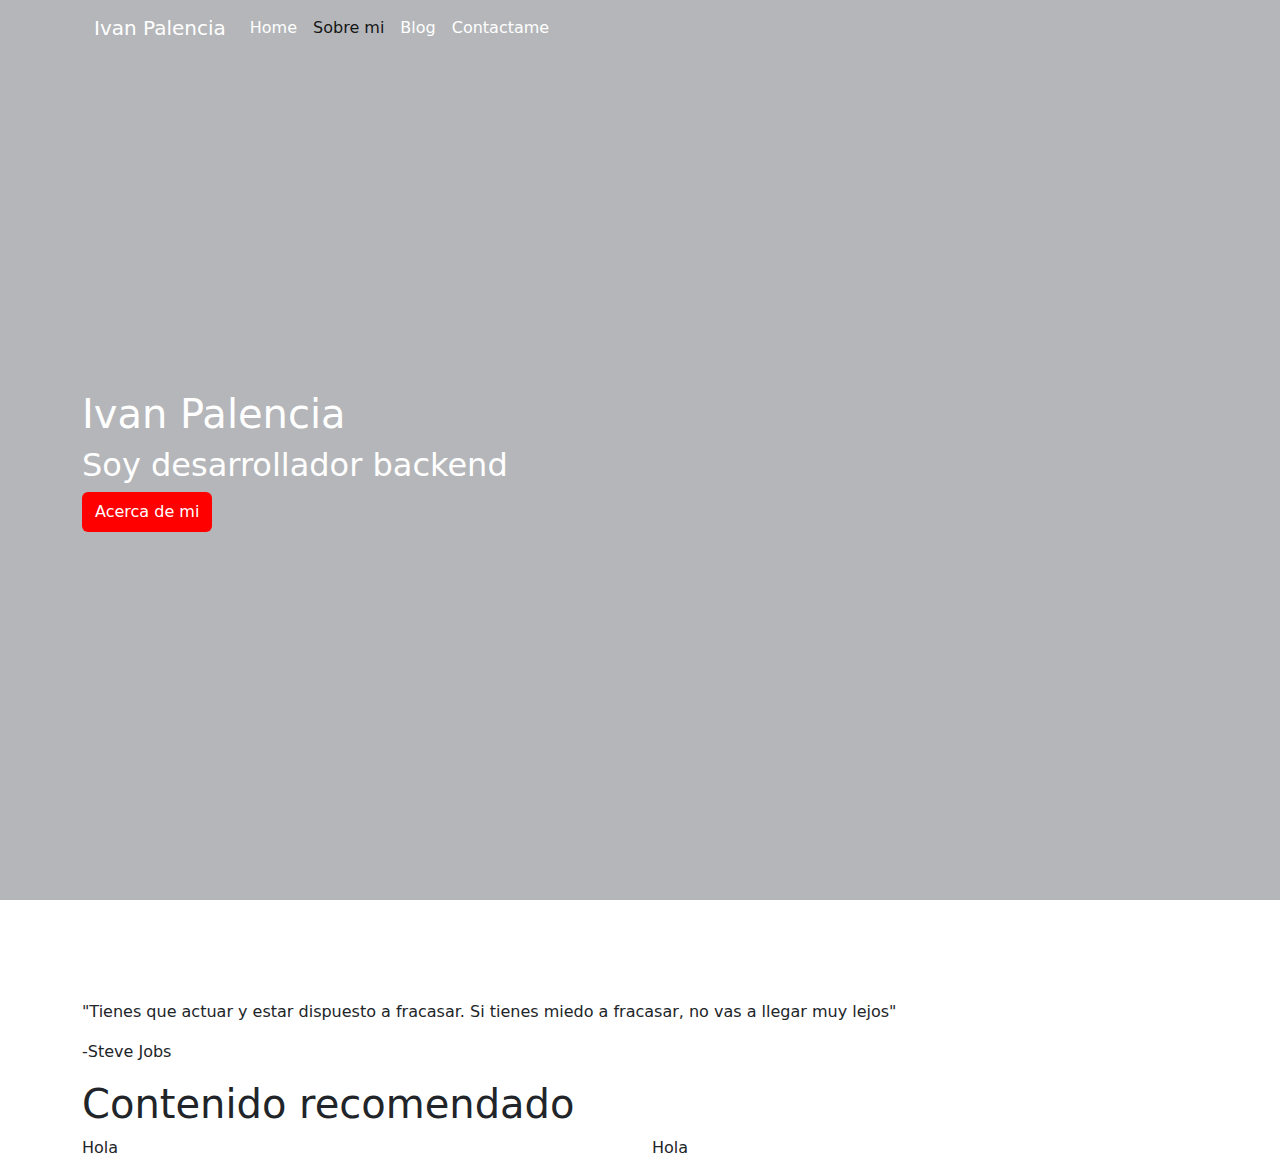
==== aboutMe.html @ 664337e7 "we add diferets sections" ====
<!DOCTYPE html>
<html lang="es">
  <head>
    <meta charset="UTF-8" />
    <meta http-equiv="X-UA-Compatible" content="IE=edge" />
    <meta name="viewport" content="width=device-width, initial-scale=1.0" />
    <meta
      name="description"
      content="Ivan palencia es un administrador de empresas con gran interes por el mundo de los negocios"
    />
    <title>Ivan Palencia</title>
    <link rel="stylesheet" href="bootstrap/css/bootstrap.min.css" />
    <link rel="shortcut icon" href="./Img/foto.ico" type="image/x-icon" />
    <link rel="stylesheet" href="styles/aboutMe.css" />
    <script src="bootstrap/js/bootstrap.js"></script>
  </head>

  <body>
    <header class="header" id="header">
      <!--Hera start the navbar  -->
      <div class="bg-light" >
        <div class="container">
          <nav class="navbar navbar-expand-lg bg-light">
            <div class="container-fluid">
              <a class="navbar-brand" href="index.html">Ivan Palencia</a>
              <button
                class="navbar-toggler"
                type="button"
                data-bs-toggle="collapse"
                data-bs-target="#navbarNavDropdown"
                aria-controls="navbarNavDropdown"
                aria-expanded="false"
                aria-label="Toggle navigation"
              >
                <span class="navbar-toggler-icon"></span>
              </button>
              <div class="collapse navbar-collapse" id="navbarNavDropdown">
                <ul class="navbar-nav">
                  <li class="nav-item">
                    <a
                      class="nav-link"
                      href="index.html"
                      >Home</a
                    >
                  </li>
                  <li class="nav-item">
                    <a class="nav-link active"
                    aria-current="page"
                    href="aboutMe.html">Sobre mi</a>
                  </li>
                  <li class="nav-item">
                    <a class="nav-link" href="blogPage.html">Blog</a>
                  </li>
                  <li class="nav-item">
                    <a class="nav-link" href="contact.html">Contactame</a>
                  </li>
                </ul>
              </div>
            </div>
          </nav>
        </div>
      </div>

      <!--Here finish the navbar -->

      <div class="text-header d-flex align-items-center">
        <div class="container">
          <div class="row">
            <div class="col-sm-8" id="presentation">
              <h1>Ivan Palencia</h1>
              <h2>Soy <span> desarrollador backend </span></h2>
              <a href="" class="btn btn-yo">Acerca de mi</a>
            </div>
          </div>
        </div>
      </div>
    </header>
    <!--Here finish header-->

    <!--Here Start Main-->
    <main>
      <div class="container">
        <div class="row" id="phrase">
          <p> "Tienes que actuar y estar dispuesto a fracasar. Si tienes miedo a fracasar, no vas a llegar muy lejos"</p>
          <p> -Steve Jobs </p>
        </div>
        <!--Here will be information about blog-->
        <div class="row">
          <h1>Contenido recomendado</h1>
          <div class="col">Hola</div>
          <div class = "col">Hola</div>
        
          <!--Here will be information about me-->
        <div class="row"></div>
        
        <!--Here will be information abot portfolio-->
        <div class="row"></div>

        </div>
        <div></div>
      </div>
    </main>
    <!--Here finish Main-->
    <!--Here Starts the footer-->
    <footer>

    </footer> 
    <!--Here Finish the Footer-->
  </body>
</html>
---- styles/aboutMe.css ----
#header{
    width: 100%;
    min-height: 100vh;
    background: url("../img/img1.jpg") top center;
    background-repeat: no-repeat;
    background-position: center;
    background-size: cover;
    background-attachment: fixed;
}

#header:before{
    content: '';
    width: 100%;
    min-height: 100vh;
    background: rgba(5, 13, 24, 0.3);
    position: absolute;
    bottom:0;
    top:0;
    left: 0;
    right: 0;
    
}

#header #presentation{
    position: relative;
    z-index: 2;
    min-width: 300px;
}

/* rgba(5, 13, 24, 0.1)*/

 .bg-light{
    /* position: fixed; */
    /* z-index:20; */
    width: 100%;
    /* background-color: transparent!important; */
   
} 

.bg-light a{
    text-shadow: 10px,red;
}

@media (min-width: 992px){
    .bg-light{
        background-color:transparent!important;
    }
    .bg-light a{
        color: rgb(255, 255, 255);}
    
}

.text-header{
    color: rgb(255, 255, 255);
   min-height: 90vh;
}

.btn-yo{
    padding: 7px 12px;
    color: rgb(255, 255, 255);
    background-color: red;
}
.btn-yo:hover{
    color: rgb(255, 255, 255);
    background-color: rgb(212, 4, 4);
}

/*Main styles*/
main .container{
    margin-top: 100px;
}
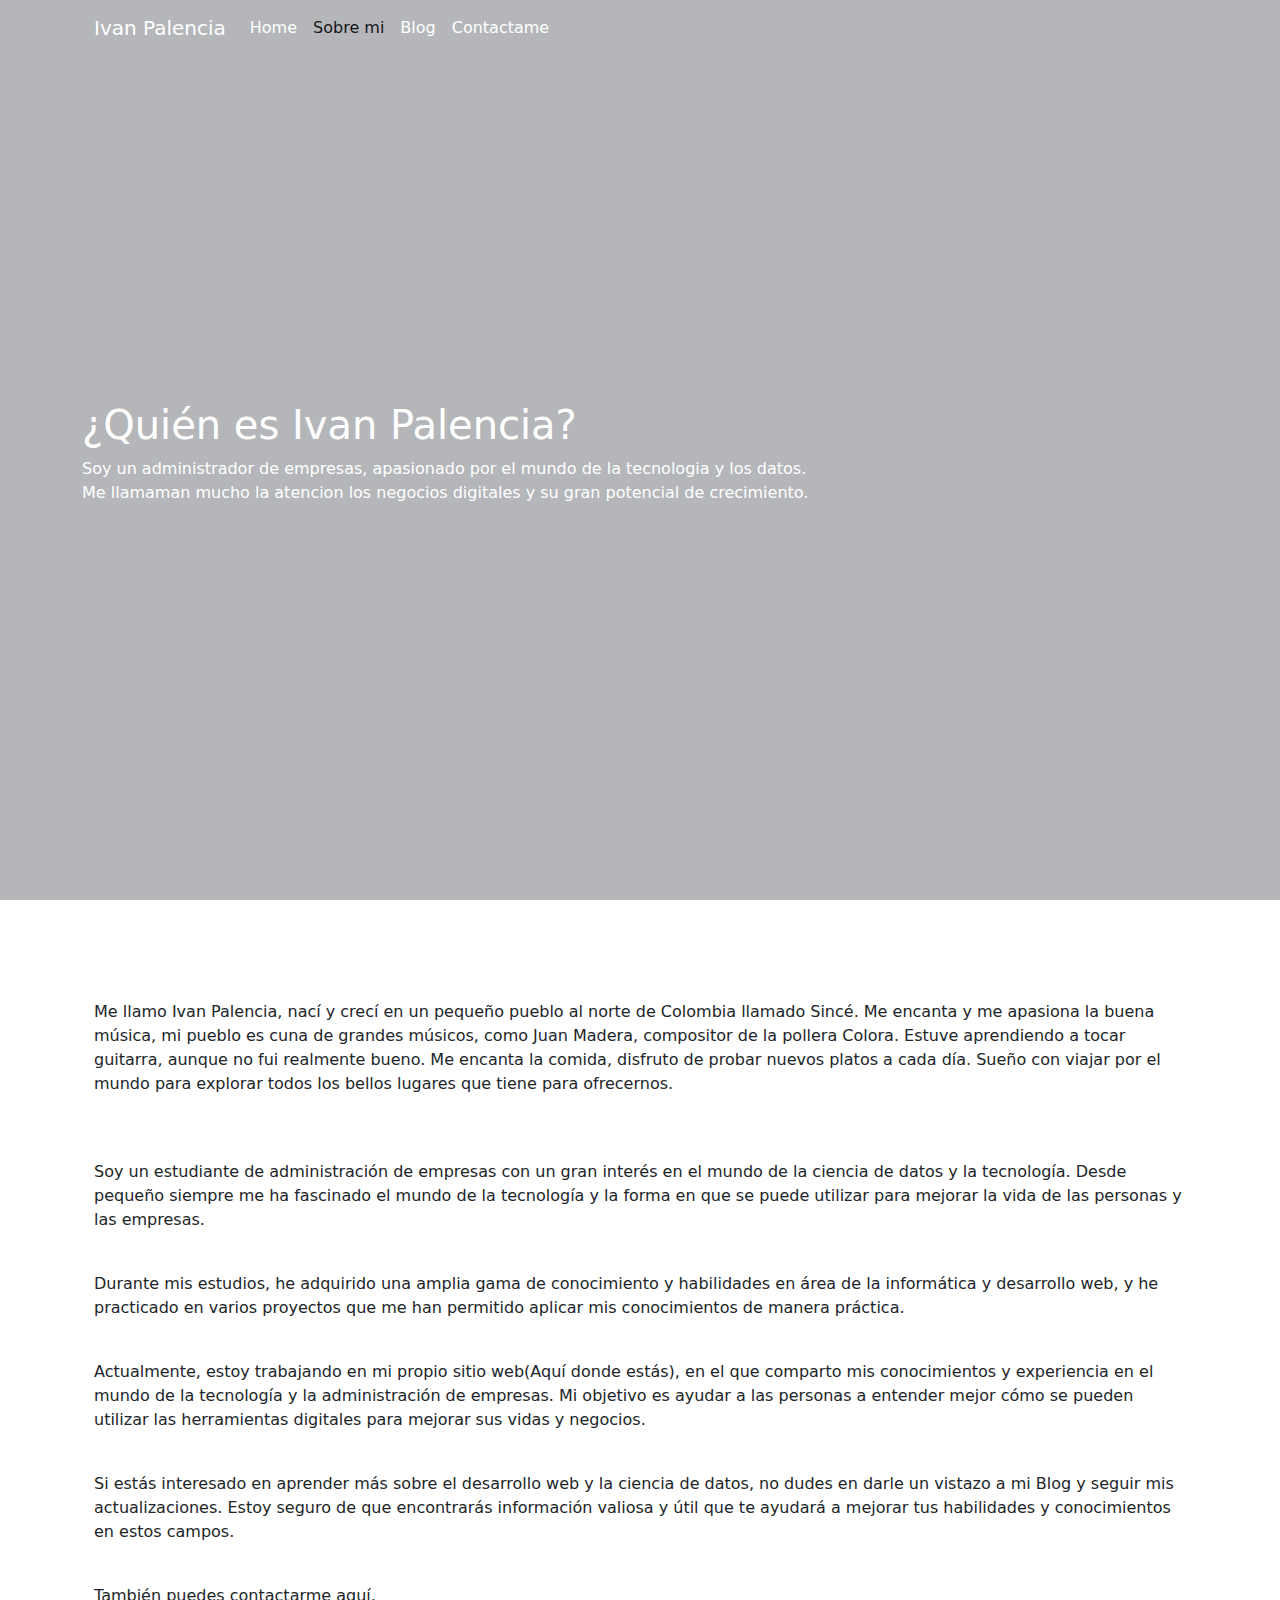
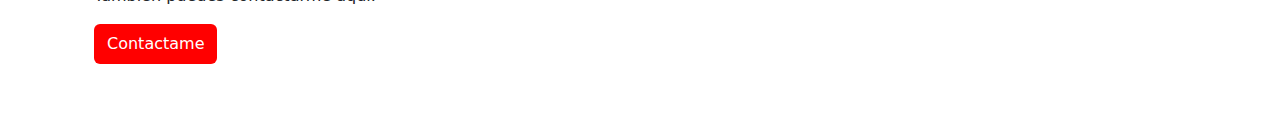
==== commit 55d9f526: "We add information about me" ====
--- a/aboutMe.html
+++ b/aboutMe.html
@@ -67,9 +67,9 @@
         <div class="container">
           <div class="row">
             <div class="col-sm-8" id="presentation">
-              <h1>Ivan Palencia</h1>
-              <h2>Soy <span> desarrollador backend </span></h2>
-              <a href="" class="btn btn-yo">Acerca de mi</a>
+              <h1>¿Quién es Ivan Palencia?</h1>
+              <p>Soy un administrador de empresas, apasionado por el mundo de la tecnologia y los datos.
+                 Me llamaman mucho la atencion los negocios digitales y su gran potencial de crecimiento.  </p>
             </div>
           </div>
         </div>
@@ -79,26 +79,28 @@
 
     <!--Here Start Main-->
     <main>
-      <div class="container">
-        <div class="row" id="phrase">
-          <p> "Tienes que actuar y estar dispuesto a fracasar. Si tienes miedo a fracasar, no vas a llegar muy lejos"</p>
-          <p> -Steve Jobs </p>
-        </div>
-        <!--Here will be information about blog-->
-        <div class="row">
-          <h1>Contenido recomendado</h1>
-          <div class="col">Hola</div>
-          <div class = "col">Hola</div>
-        
-          <!--Here will be information about me-->
-        <div class="row"></div>
-        
-        <!--Here will be information abot portfolio-->
-        <div class="row"></div>
+      <section class="container">
+        <article id="my-information" class="container">
+        <p>Me llamo Ivan Palencia, nací y crecí en un pequeño pueblo al norte de Colombia llamado Sincé. Me encanta y me apasiona la buena música, mi pueblo es cuna de grandes músicos, como Juan Madera, compositor de la pollera Colora. Estuve aprendiendo a tocar guitarra, aunque no fui realmente bueno. Me encanta la comida, disfruto de probar nuevos platos a cada día. Sueño con viajar por el mundo para explorar todos los bellos lugares que tiene para ofrecernos.</p><br> 
 
-        </div>
-        <div></div>
-      </div>
+
+          <p>Soy un estudiante de administración de empresas con un gran interés en el mundo de la ciencia de datos y la tecnología. Desde pequeño siempre me ha fascinado el mundo de la tecnología y la forma en que se puede utilizar para mejorar la vida de las personas y las empresas.</p><br>
+          
+          
+          <p>Durante mis estudios, he adquirido una amplia gama de conocimiento y habilidades en área de la informática y desarrollo web, y he practicado en varios proyectos que me han permitido aplicar mis conocimientos de manera práctica. </p><br>
+          
+          
+          <p>Actualmente, estoy trabajando en mi propio sitio web(Aquí donde estás), en el que comparto mis conocimientos y experiencia en el mundo de la tecnología y la administración de empresas. Mi objetivo es ayudar a las personas a entender mejor cómo se pueden utilizar las herramientas digitales para mejorar sus vidas y negocios.</p><br>
+          
+          
+          <p>Si estás interesado en aprender más sobre el desarrollo web y la ciencia de datos, no dudes en darle un vistazo a mi Blog y seguir mis actualizaciones. Estoy seguro de que encontrarás información valiosa y útil que te ayudará a mejorar tus habilidades y conocimientos en estos campos. </p><br>
+          
+          
+          <p>También puedes contactarme aquí.</p> 
+          
+          <a href="contact.html " class="btn btn-yo">Contactame</a>
+        </article>
+      </section>
     </main>
     <!--Here finish Main-->
     <!--Here Starts the footer-->
--- a/styles/aboutMe.css
+++ b/styles/aboutMe.css
@@ -68,4 +68,8 @@
 /*Main styles*/
 main .container{
     margin-top: 100px;
+}
+
+#my-information{
+    padding-bottom:50px ;
 }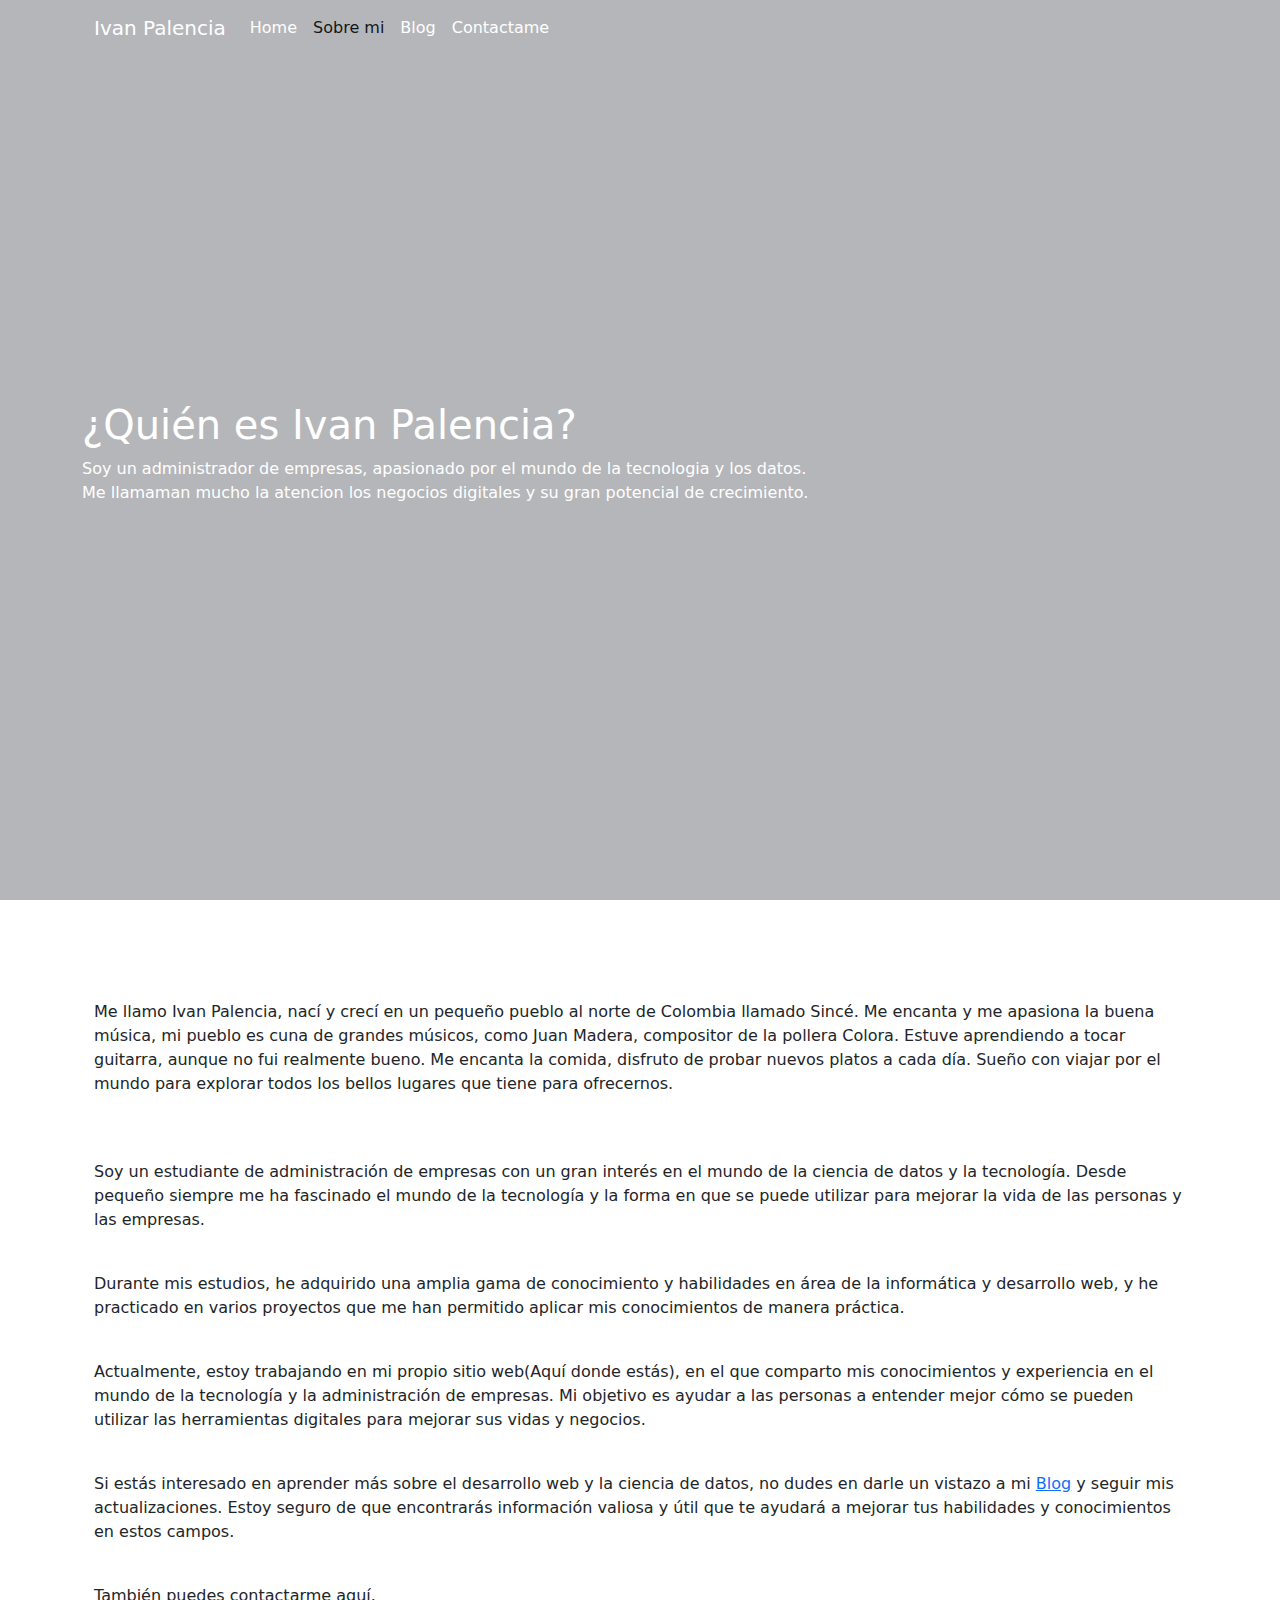
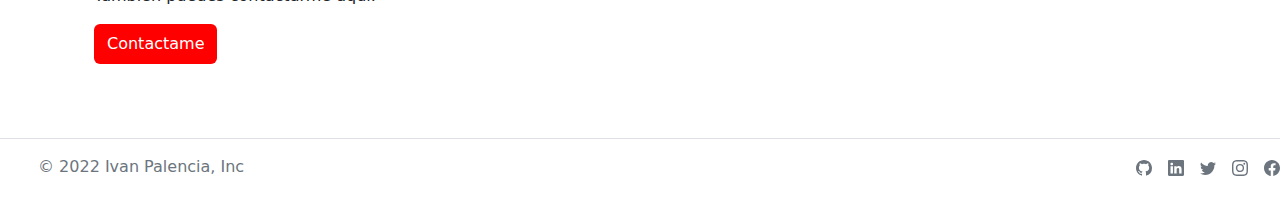
==== commit 39dc778b: "footer added" ====
--- a/aboutMe.html
+++ b/aboutMe.html
@@ -93,7 +93,7 @@
           <p>Actualmente, estoy trabajando en mi propio sitio web(Aquí donde estás), en el que comparto mis conocimientos y experiencia en el mundo de la tecnología y la administración de empresas. Mi objetivo es ayudar a las personas a entender mejor cómo se pueden utilizar las herramientas digitales para mejorar sus vidas y negocios.</p><br>
           
           
-          <p>Si estás interesado en aprender más sobre el desarrollo web y la ciencia de datos, no dudes en darle un vistazo a mi Blog y seguir mis actualizaciones. Estoy seguro de que encontrarás información valiosa y útil que te ayudará a mejorar tus habilidades y conocimientos en estos campos. </p><br>
+          <p>Si estás interesado en aprender más sobre el desarrollo web y la ciencia de datos, no dudes en darle un vistazo a mi <a href="blogPage.html">Blog</a>  y seguir mis actualizaciones. Estoy seguro de que encontrarás información valiosa y útil que te ayudará a mejorar tus habilidades y conocimientos en estos campos. </p><br>
           
           
           <p>También puedes contactarme aquí.</p> 
@@ -104,9 +104,37 @@
     </main>
     <!--Here finish Main-->
     <!--Here Starts the footer-->
-    <footer>
+      <footer class="d-flex flex-wrap justify-content-between align-items-center py-3 my-4 border-top">
+        <div class="col-md-4 d-flex align-items-center">
+          <a href="/" class="mb-3 me-2 mb-md-0 text-muted text-decoration-none lh-1">
+            <svg class="bi" width="30" height="24"><use xlink:href="#bootstrap"/></svg>
+          </a>
+          <span class="mb-3 mb-md-0 text-muted">&copy; 2022 Ivan Palencia, Inc</span>
+        </div>
+    
+        <ul class="nav col-md-4 justify-content-end list-unstyled d-flex">
+          <li class="ms-3"><a class="text-muted" href="https://github.com/ivanpalenciab"><svg xmlns="http://www.w3.org/2000/svg" width="16" height="16" fill="currentColor" class="bi bi-github" viewBox="0 0 16 16">
+            <path d="M8 0C3.58 0 0 3.58 0 8c0 3.54 2.29 6.53 5.47 7.59.4.07.55-.17.55-.38 0-.19-.01-.82-.01-1.49-2.01.37-2.53-.49-2.69-.94-.09-.23-.48-.94-.82-1.13-.28-.15-.68-.52-.01-.53.63-.01 1.08.58 1.23.82.72 1.21 1.87.87 2.33.66.07-.52.28-.87.51-1.07-1.78-.2-3.64-.89-3.64-3.95 0-.87.31-1.59.82-2.15-.08-.2-.36-1.02.08-2.12 0 0 .67-.21 2.2.82.64-.18 1.32-.27 2-.27.68 0 1.36.09 2 .27 1.53-1.04 2.2-.82 2.2-.82.44 1.1.16 1.92.08 2.12.51.56.82 1.27.82 2.15 0 3.07-1.87 3.75-3.65 3.95.29.25.54.73.54 1.48 0 1.07-.01 1.93-.01 2.2 0 .21.15.46.55.38A8.012 8.012 0 0 0 16 8c0-4.42-3.58-8-8-8z"/>
+          </svg></a></li>
+          
+          <li class="ms-3"><a class="text-muted" href="https://www.linkedin.com/in/ivanpalenciab/"><svg xmlns="http://www.w3.org/2000/svg" width="16" height="16" fill="currentColor" class="bi bi-linkedin" viewBox="0 0 16 16">
+            <path d="M0 1.146C0 .513.526 0 1.175 0h13.65C15.474 0 16 .513 16 1.146v13.708c0 .633-.526 1.146-1.175 1.146H1.175C.526 16 0 15.487 0 14.854V1.146zm4.943 12.248V6.169H2.542v7.225h2.401zm-1.2-8.212c.837 0 1.358-.554 1.358-1.248-.015-.709-.52-1.248-1.342-1.248-.822 0-1.359.54-1.359 1.248 0 .694.521 1.248 1.327 1.248h.016zm4.908 8.212V9.359c0-.216.016-.432.08-.586.173-.431.568-.878 1.232-.878.869 0 1.216.662 1.216 1.634v3.865h2.401V9.25c0-2.22-1.184-3.252-2.764-3.252-1.274 0-1.845.7-2.165 1.193v.025h-.016a5.54 5.54 0 0 1 .016-.025V6.169h-2.4c.03.678 0 7.225 0 7.225h2.4z"/>
+          </svg></a></li>
 
-    </footer> 
+          <li class="ms-3"><a class="text-muted" href="https://twitter.com/iapalenciab"><svg xmlns="http://www.w3.org/2000/svg" width="16" height="16" fill="currentColor" class="bi bi-twitter" viewBox="0 0 16 16">
+            <path d="M5.026 15c6.038 0 9.341-5.003 9.341-9.334 0-.14 0-.282-.006-.422A6.685 6.685 0 0 0 16 3.542a6.658 6.658 0 0 1-1.889.518 3.301 3.301 0 0 0 1.447-1.817 6.533 6.533 0 0 1-2.087.793A3.286 3.286 0 0 0 7.875 6.03a9.325 9.325 0 0 1-6.767-3.429 3.289 3.289 0 0 0 1.018 4.382A3.323 3.323 0 0 1 .64 6.575v.045a3.288 3.288 0 0 0 2.632 3.218 3.203 3.203 0 0 1-.865.115 3.23 3.23 0 0 1-.614-.057 3.283 3.283 0 0 0 3.067 2.277A6.588 6.588 0 0 1 .78 13.58a6.32 6.32 0 0 1-.78-.045A9.344 9.344 0 0 0 5.026 15z"/>
+          </svg></a></li>
+          
+          <li class="ms-3"><a class="text-muted" href="https://www.instagram.com/ivanpalencia.col/"><svg xmlns="http://www.w3.org/2000/svg" width="16" height="16" fill="currentColor" class="bi bi-instagram" viewBox="0 0 16 16">
+            <path d="M8 0C5.829 0 5.556.01 4.703.048 3.85.088 3.269.222 2.76.42a3.917 3.917 0 0 0-1.417.923A3.927 3.927 0 0 0 .42 2.76C.222 3.268.087 3.85.048 4.7.01 5.555 0 5.827 0 8.001c0 2.172.01 2.444.048 3.297.04.852.174 1.433.372 1.942.205.526.478.972.923 1.417.444.445.89.719 1.416.923.51.198 1.09.333 1.942.372C5.555 15.99 5.827 16 8 16s2.444-.01 3.298-.048c.851-.04 1.434-.174 1.943-.372a3.916 3.916 0 0 0 1.416-.923c.445-.445.718-.891.923-1.417.197-.509.332-1.09.372-1.942C15.99 10.445 16 10.173 16 8s-.01-2.445-.048-3.299c-.04-.851-.175-1.433-.372-1.941a3.926 3.926 0 0 0-.923-1.417A3.911 3.911 0 0 0 13.24.42c-.51-.198-1.092-.333-1.943-.372C10.443.01 10.172 0 7.998 0h.003zm-.717 1.442h.718c2.136 0 2.389.007 3.232.046.78.035 1.204.166 1.486.275.373.145.64.319.92.599.28.28.453.546.598.92.11.281.24.705.275 1.485.039.843.047 1.096.047 3.231s-.008 2.389-.047 3.232c-.035.78-.166 1.203-.275 1.485a2.47 2.47 0 0 1-.599.919c-.28.28-.546.453-.92.598-.28.11-.704.24-1.485.276-.843.038-1.096.047-3.232.047s-2.39-.009-3.233-.047c-.78-.036-1.203-.166-1.485-.276a2.478 2.478 0 0 1-.92-.598 2.48 2.48 0 0 1-.6-.92c-.109-.281-.24-.705-.275-1.485-.038-.843-.046-1.096-.046-3.233 0-2.136.008-2.388.046-3.231.036-.78.166-1.204.276-1.486.145-.373.319-.64.599-.92.28-.28.546-.453.92-.598.282-.11.705-.24 1.485-.276.738-.034 1.024-.044 2.515-.045v.002zm4.988 1.328a.96.96 0 1 0 0 1.92.96.96 0 0 0 0-1.92zm-4.27 1.122a4.109 4.109 0 1 0 0 8.217 4.109 4.109 0 0 0 0-8.217zm0 1.441a2.667 2.667 0 1 1 0 5.334 2.667 2.667 0 0 1 0-5.334z"/>
+          </svg></a></li>
+
+          <li class="ms-3"><a class="text-muted" href="https://www.facebook.com/ivanpalenciab"><svg xmlns="http://www.w3.org/2000/svg" width="16" height="16" fill="currentColor" class="bi bi-facebook" viewBox="0 0 16 16">
+            <path d="M16 8.049c0-4.446-3.582-8.05-8-8.05C3.58 0-.002 3.603-.002 8.05c0 4.017 2.926 7.347 6.75 7.951v-5.625h-2.03V8.05H6.75V6.275c0-2.017 1.195-3.131 3.022-3.131.876 0 1.791.157 1.791.157v1.98h-1.009c-.993 0-1.303.621-1.303 1.258v1.51h2.218l-.354 2.326H9.25V16c3.824-.604 6.75-3.934 6.75-7.951z"/>
+          </svg></a></li>
+          <i class="bi bi-instagram"></i>
+        </ul>
+      </footer>
     <!--Here Finish the Footer-->
   </body>
 </html>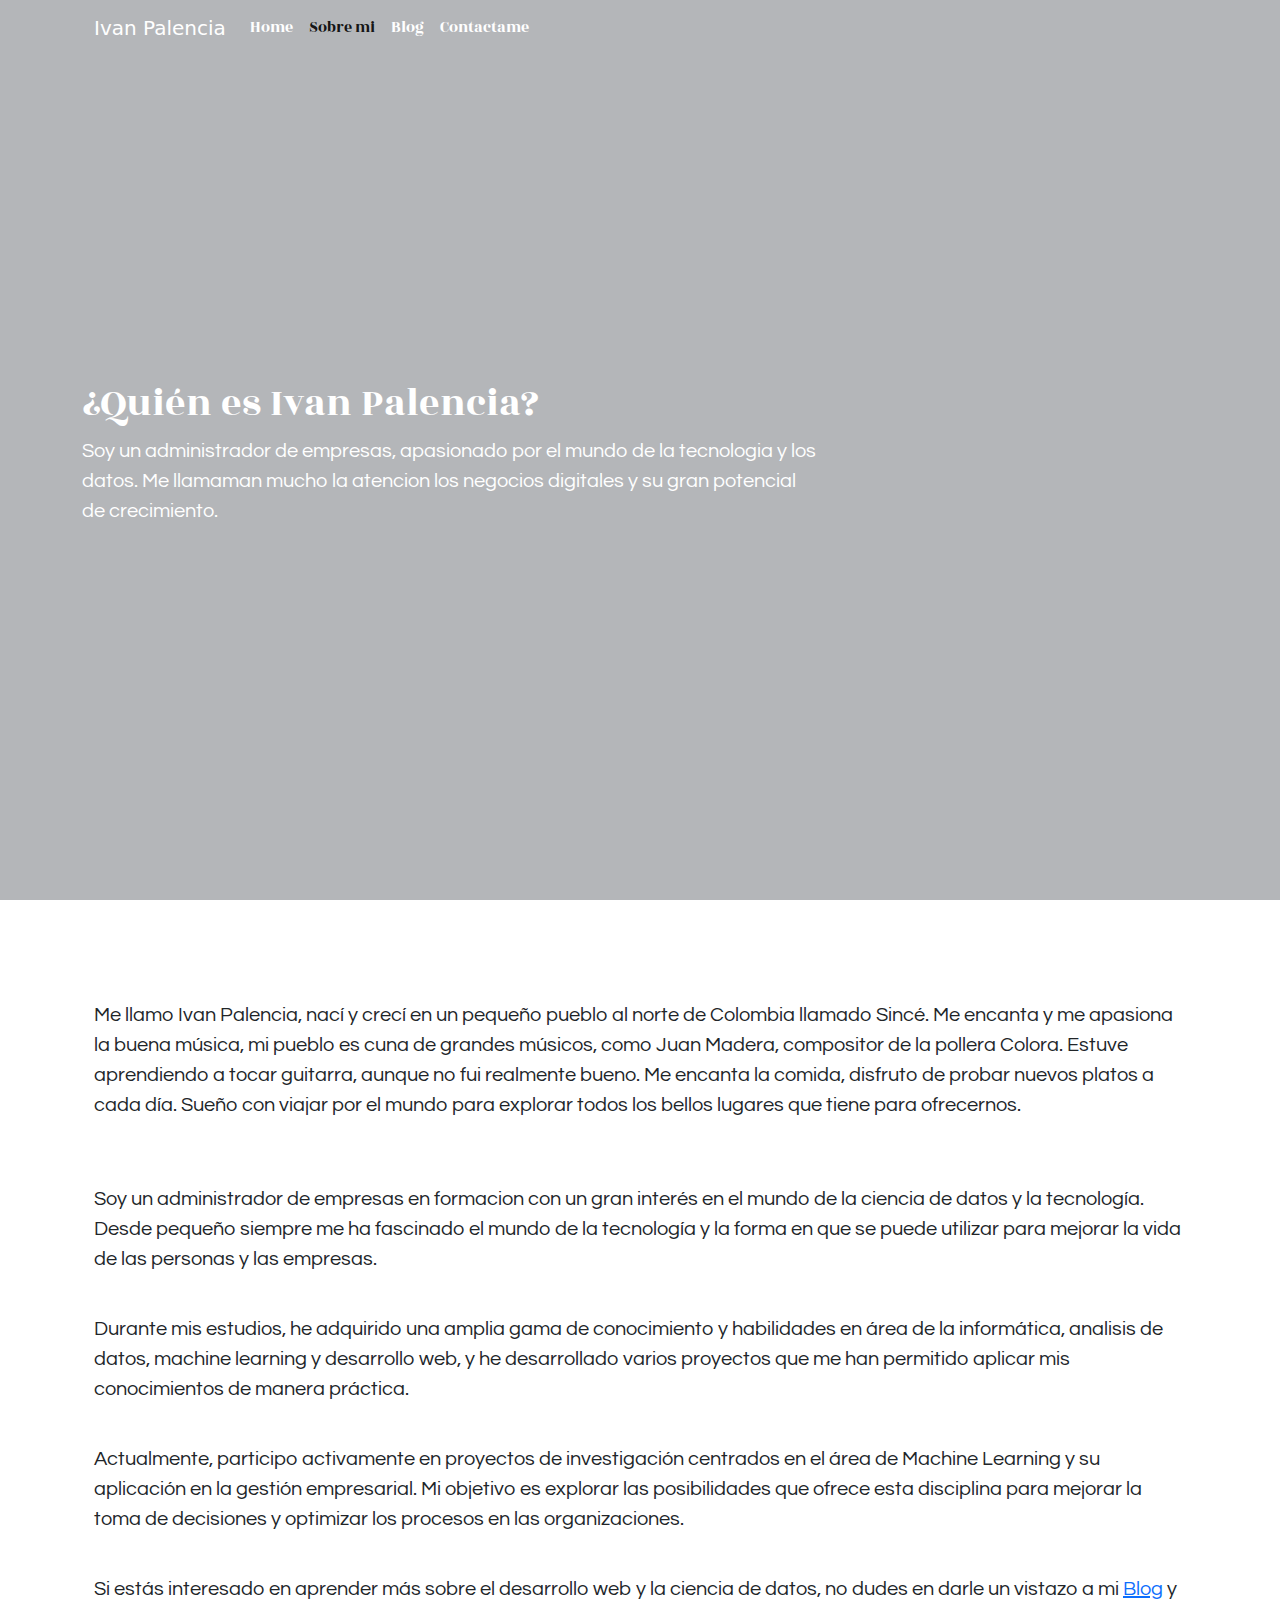
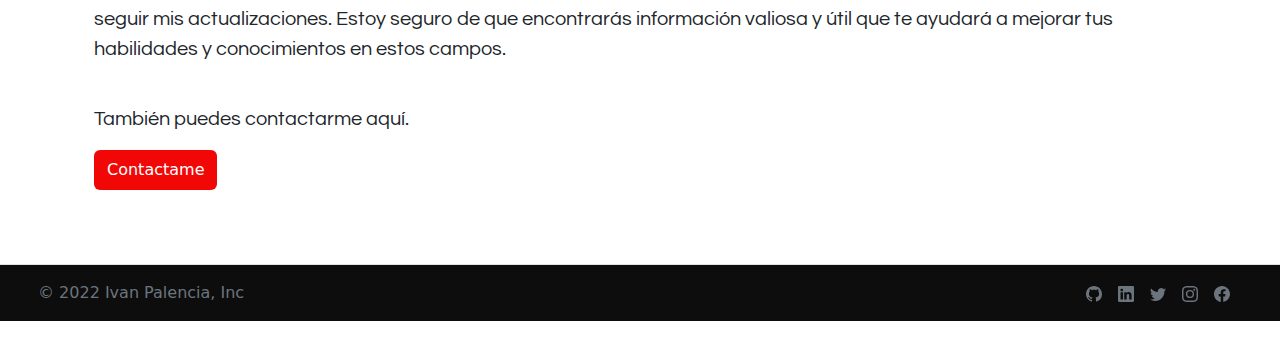
==== commit b042df0d: "About me actualitation" ====
--- a/aboutMe.html
+++ b/aboutMe.html
@@ -84,13 +84,13 @@
         <p>Me llamo Ivan Palencia, nací y crecí en un pequeño pueblo al norte de Colombia llamado Sincé. Me encanta y me apasiona la buena música, mi pueblo es cuna de grandes músicos, como Juan Madera, compositor de la pollera Colora. Estuve aprendiendo a tocar guitarra, aunque no fui realmente bueno. Me encanta la comida, disfruto de probar nuevos platos a cada día. Sueño con viajar por el mundo para explorar todos los bellos lugares que tiene para ofrecernos.</p><br> 
 
 
-          <p>Soy un estudiante de administración de empresas con un gran interés en el mundo de la ciencia de datos y la tecnología. Desde pequeño siempre me ha fascinado el mundo de la tecnología y la forma en que se puede utilizar para mejorar la vida de las personas y las empresas.</p><br>
+          <p>Soy un administrador de empresas en formacion con un gran interés en el mundo de la ciencia de datos y la tecnología. Desde pequeño siempre me ha fascinado el mundo de la tecnología y la forma en que se puede utilizar para mejorar la vida de las personas y las empresas.</p><br>
           
           
-          <p>Durante mis estudios, he adquirido una amplia gama de conocimiento y habilidades en área de la informática y desarrollo web, y he practicado en varios proyectos que me han permitido aplicar mis conocimientos de manera práctica. </p><br>
+          <p>Durante mis estudios, he adquirido una amplia gama de conocimiento y habilidades en área de la informática, analisis de datos, machine learning y desarrollo web, y he desarrollado varios proyectos que me han permitido aplicar mis conocimientos de manera práctica. </p><br>
           
           
-          <p>Actualmente, estoy trabajando en mi propio sitio web(Aquí donde estás), en el que comparto mis conocimientos y experiencia en el mundo de la tecnología y la administración de empresas. Mi objetivo es ayudar a las personas a entender mejor cómo se pueden utilizar las herramientas digitales para mejorar sus vidas y negocios.</p><br>
+          <p>Actualmente, participo activamente en proyectos de investigación centrados en el área de Machine Learning y su aplicación en la gestión empresarial. Mi objetivo es explorar las posibilidades que ofrece esta disciplina para mejorar la toma de decisiones y optimizar los procesos en las organizaciones.</p><br>
           
           
           <p>Si estás interesado en aprender más sobre el desarrollo web y la ciencia de datos, no dudes en darle un vistazo a mi <a href="blogPage.html">Blog</a>  y seguir mis actualizaciones. Estoy seguro de que encontrarás información valiosa y útil que te ayudará a mejorar tus habilidades y conocimientos en estos campos. </p><br>
--- a/styles/aboutMe.css
+++ b/styles/aboutMe.css
@@ -1,11 +1,25 @@
+@import url('https://fonts.googleapis.com/css2?family=Questrial&family=Rozha+One&display=swap');
+@import url('https://fonts.googleapis.com/css2?family=Rozha+One&display=swap');
+
+
+h1{
+    font-family: 'Rozha One', serif;
+}
+
 #header{
     width: 100%;
     min-height: 100vh;
-    background: url("../img/img1.jpg") top center;
+    /* background: url("../img/img1.jpg") top center; */
+    background: url("https://cdn.pixabay.com/photo/2015/07/28/22/01/office-865091_960_720.jpg") top center;
     background-repeat: no-repeat;
     background-position: center;
     background-size: cover;
     background-attachment: fixed;
+}
+
+#header p{
+    font-family: 'Questrial', sans-serif;
+    font-size: 20px;
 }
 
 #header:before{
@@ -57,12 +71,16 @@
 
 .btn-yo{
     padding: 7px 12px;
-    color: rgb(255, 255, 255);
-    background-color: red;
+    background-color:  #F20707;
+    color: white;
 }
 .btn-yo:hover{
     color: rgb(255, 255, 255);
-    background-color: rgb(212, 4, 4);
+    background-color: #8c0404;
+}
+
+#header li{
+    font-family: 'Rozha One', serif;
 }
 
 /*Main styles*/
@@ -72,4 +90,23 @@
 
 #my-information{
     padding-bottom:50px ;
-}+}
+
+#my-information p{
+    font-family: 'Questrial', sans-serif;
+    font-size: 20px;
+}
+
+/* Footer Styles */
+footer{
+    background-color: #0d0d0d;
+}
+
+footer ul{
+    margin-right: 50px;
+}
+
+footer {
+    color: #F20707;
+}
+/* finish footer styles */